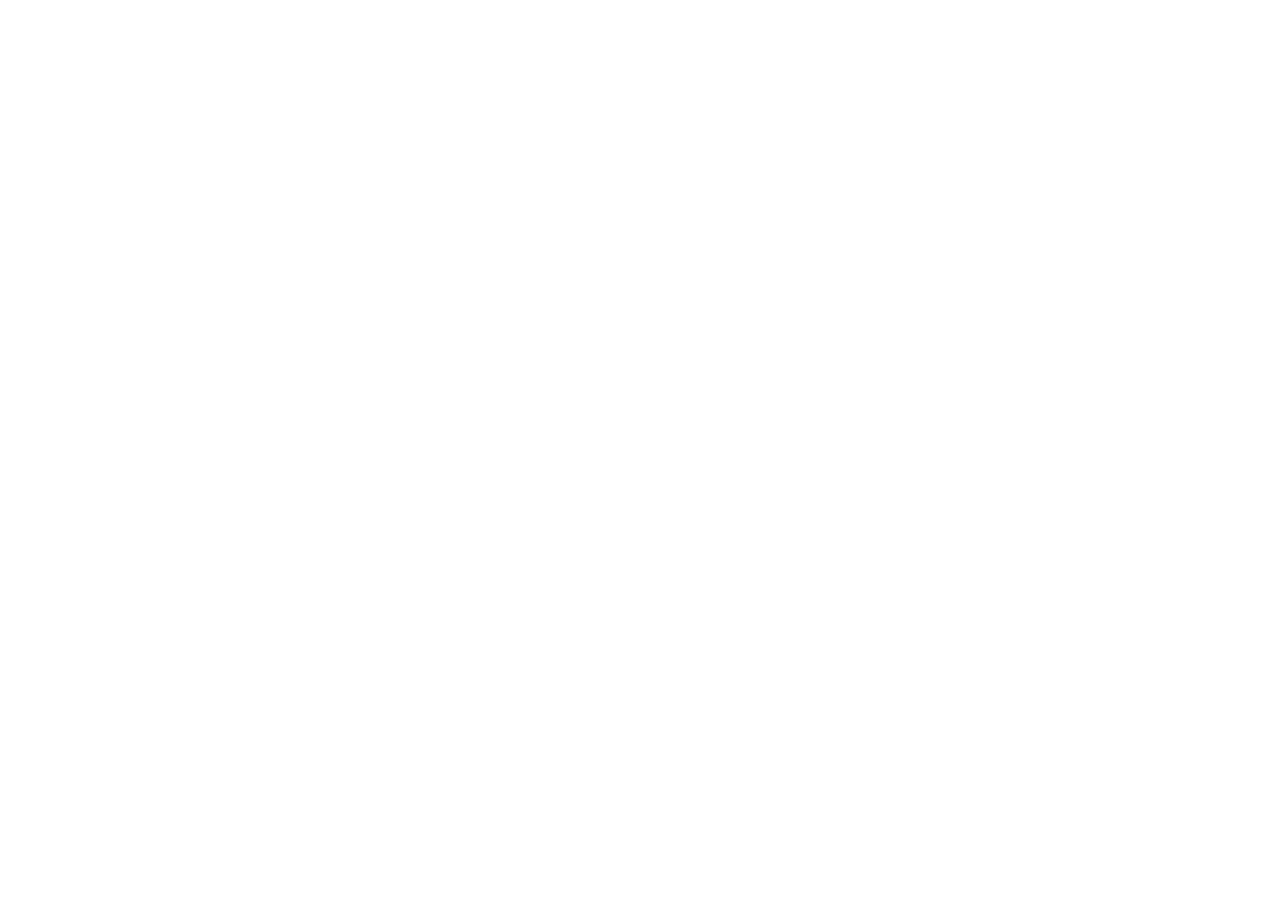
==== index.html @ c5a7dcee "media components." ====
<!DOCTYPE html>
<html lang="en">
  <head>
    <meta charset="UTF-8" />
    <meta http-equiv="X-UA-Compatible" content="IE=edge" />
    <meta name="viewport" content="width=device-width, initial-scale=1.0" />
    <title>Document</title>
    <link rel="preconnect" href="https://fonts.googleapis.com" />
    <link rel="preconnect" href="https://fonts.gstatic.com" crossorigin />
    <link
      href="https://fonts.googleapis.com/css2?family=Inter:wght@400;600;700&display=swap"
      rel="stylesheet"
    />
    <link rel="stylesheet" href="css/normalize.css" />
    <link rel="stylesheet" href="css/style.css" />
  </head>
  <body></body>
</html>
---- css/style.css ----
:root{
    --color-primary:#2584ff;
    --color-secondary:#00d9ff;
    --color-accent:#ff3400;
    --color-headings:#1b0760;
    --color-body:#918ca4;
    --color-border:#ccc;
    --border-radius:30px;
}
*, 
*::after,
*::before{
    box-sizing: border-box;
}
/* Typography */
html{
    font-size: 62.5%;
}
body{
    font-family: 'Inter',Arial, Helvetica, sans-serif ;
    color: var(--color-body);
    font-size: 2.4rem;
    line-height: 1.5;
}
h1, h2, h3{
    color: var(--color-headings);
    margin-bottom: 1rem;
}
h1{
    font-size: 7rem;
}
h2{
    font-size: 4rem;
}
h3{
    font-size: 3rem;
}
p{
    margin-top: 0;
}
@media screen and (min-width:1024px) {
    body{
        font-size: 1.8rem;
    }
    h1{
        font-size: 8rem;
    }
h2{
    font-size: 4rem;
}    
h3{
    font-size: 2.4rem;
}
}
/* Links */
a{
    text-decoration: none;
}
.link-arrow{
    color: var(--color-accent);
    text-transform: uppercase;
    font-size: 2rem;
    font-weight: bold;
}
.link-arrow::after {
    content: "-->";
    margin-left: 5px;
    transition: margin 0.19s;
}
.link-arrow:hover:after{
    margin-left: 10px;
}
@media screen and (min-width:1024px) {
    .link-arrow{
        font-size: 1.5rem;
    }
    
}
/* Badges */
.badge{
    border-radius: 20px;
    padding: 0.5rem 2rem;
    font-weight: 600;
    white-space: nowrap;
    font-size: 2rem;
}
.badge--primary{
    background: var(--color-primary);
    color: #fff;
}
.badge--secondary{
    background: var(--color-secondary);
    color: #fff;
}
.badge--small{
    font-size: 1.6rem;
    background-color: var(--color-secondary);
    color: #fff;
    padding: 0.5rem 1.5rem;
}
@media screen and (min-width:1024px) {
    .badge{
        font-size: 1.5rem;
    }
    .badge--small{
        font-size: 1.2rem;
    }
    
}

/* grids
.grid{
    display: grid;

}
@media screen and (min-width:768px) {
    .grid--1x2{
        grid-template-columns: repeat(2,1fr);
    }
} */
/* Lists */
.list{
 
    list-style-type: none;
    padding-left: 0;
    color: var(--color-headings);
}

.list--inline .list__item{
    display: inline-block;
    margin-right: 2rem;
}
.list--tick{
    list-style-image: url('../images/tick.svg');
    padding-left: 3rem;
}
.list--tick .list__item{
    padding-left: 0.5rem;
    margin-bottom: 1rem;
}
@media screen and (min-width:1024px) {
    .list--tick .list__item{
        padding-left: 0;
    }
    
}
/* Icons */
.icon{
    width: 40px;
    height: 40px;
}
.icon--primary{
    fill: var(--color-primary);
}
.icon-container{
    width: 64px;
    height: 64px;
    background: gold;
    display: inline-flex;
    justify-content: center;
    align-items: center;
}
/* Buttons */

.btn {
    border-radius: 40px;
    border: 0;
    cursor: pointer;
    font-size: 1.8rem;
    font-weight: 600;
    margin: 1rem 0;
    outline: 0;
    padding: 2rem 4vw;
    text-align: center;
    text-transform: uppercase;
    white-space: nowrap;
  }
  
  .btn .icon {
    width: 2rem;
    height: 2rem;
    margin-right: 1rem;
    vertical-align: middle;
  }
  
  .btn--primary {
    background: var(--color-primary);
    color: #fff;
  }
  
  .btn--primary:hover {
    background: #3a8ffd;
  }
  
  .btn--secondary {
    background: var(--color-secondary);
    color: #fff;
  }
  
  .btn--secondary:hover {
    background: #05cdf0;
  }
  
  .btn--accent {
    background: var(--color-accent);
    color: #fff;
  }
  
  .btn--accent:hover {
    background: #ec3000;
  }
  
  .btn--outline {
    background: #fff;
    color: var(--color-headings);
    border: 2px solid var(--color-headings);
  }
  
  .btn--outline:hover {
    background: var(--color-headings);
    color: #fff;
  }
  
  .btn--stretched {
    padding-left: 6rem;
    padding-right: 6rem;
  }
  
  .btn--block {
    width: 100%;
    display: inline-block;
  }
  
  @media screen and (min-width: 1024px) {
    .btn {
      font-size: 1.5rem;
    }
  }
/* Inputs */
.input{
    padding: 1.5rem 3.5rem;
    border: 1px solid var(--color-border);
    border-radius: var(--border-radius);
    outline: 0;
    color: var(--color-headings);
    font-size: 2rem;
}
::placeholder { 
    color:var(--color-border);
}
.input-group{
    border: 1px solid var(--color-border);
    border-radius: var(--border-radius);
    display: flex;

}
.input-group .input{
    border: 0;
    flex-grow: 1;
    padding: 1.5rem 2rem;
    width: 0

}
.input-group .btn{
    margin: 4px;
   ;
}
@media screen and (min-width:1024px) {
    .input{
        font-size: 1.5rem;
    }
    
}
/* Cards */
.card{
    border-radius: 7px;
    box-shadow: 0 0 20px 10px #f3f3f3;
    overflow: hidden;
     
}
.card__header, .card__body{
    padding: 2rem 7%;
}
.card--primary .card__header{
    background: var(--color-primary);
    color: #fff;
}
.card--secondary .card__header{
    background: var(--color-secondary);
    color: #fff;
}
.card--secondary .badge--secondary{
    background: #02cdf1;
}
/* Plans */
.plan__name{
    color: #fff;
    margin: 0;
    font-weight: 500;
    font-size: 2.4rem;
}
.plan__price{
    font-size: 6rem;

}
.plan__billing-cycle{
    font-size: 2.4rem;
    font-weight: 300;
    opacity: 0.8;
    margin-right:1rem ;
}
.plan__description{
    font-size: 2rem;
    font-weight: 300;
    letter-spacing: 1px;
    display: block;
}
.plan .list__item{
    margin-bottom: 2rem;
    
}
.plan--popular .card__header{
     position: relative;
}
.plan--popular .card__header::before{
    content: url(../images/popular.svg);
    width: 40px;
    display: inline-block;
    position: absolute;
    top: -6px;
    right: 5%;

}
@media screen and (min-width:1024px) {
    .plan__name{
        font-size: 1.4rem;
    }
    .plan__price{
        font-size: 5rem;
    }
    .plan__billing-cycle{
        font-size: 1.6rem;
    }
    .plan__description{
        font-size: 1.7rem;
    }
    
}
/* media */
.media{
    display: flex;
}
.media__title{
    margin-top: 0;

}
.media__body{
    margin:0 2rem;
}
.media__image{
    margin-top:1rem ;
}
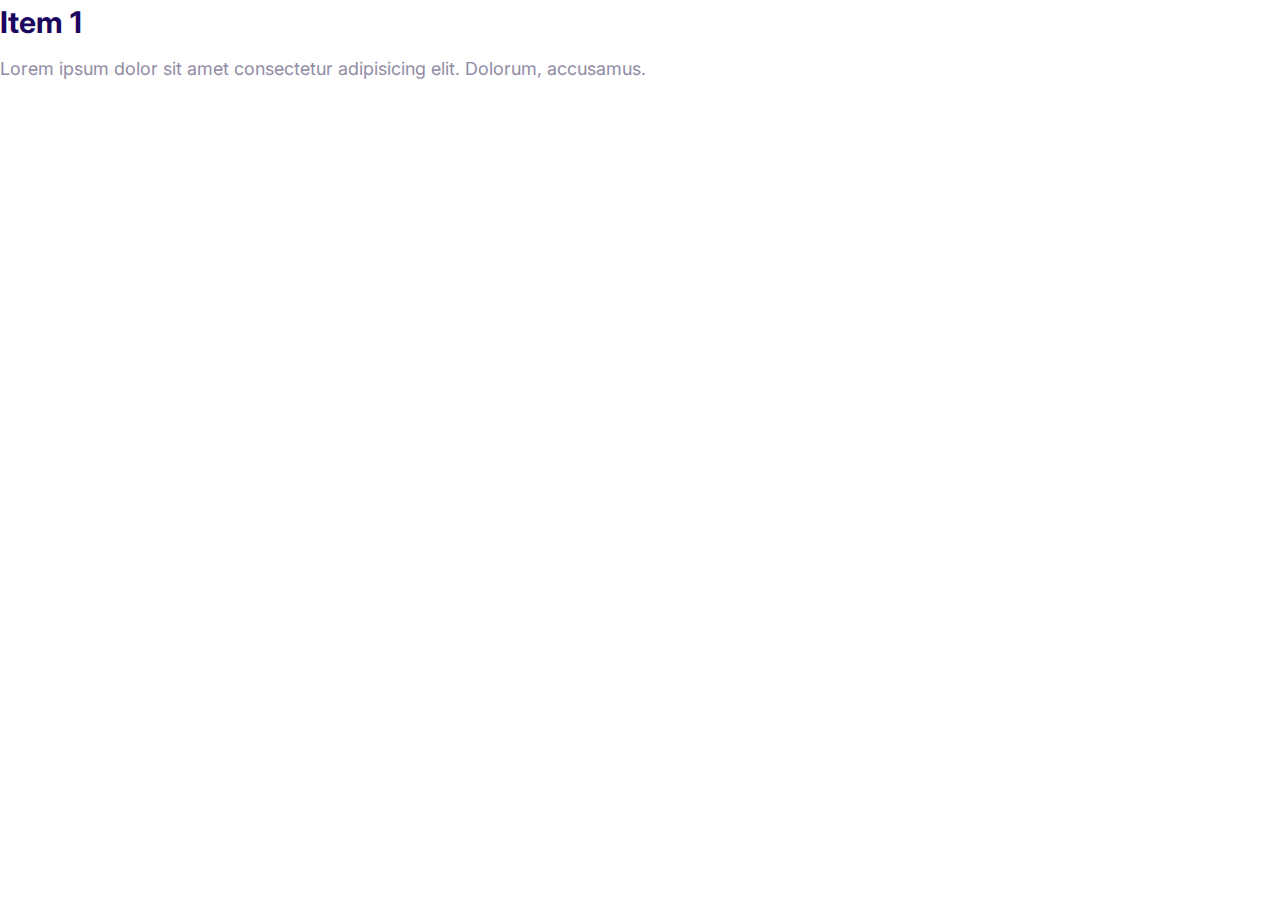
==== commit 5add5633: "collapsible." ====
--- a/index.html
+++ b/index.html
@@ -14,5 +14,19 @@
     <link rel="stylesheet" href="css/normalize.css" />
     <link rel="stylesheet" href="css/style.css" />
   </head>
-  <body></body>
+  <body>
+    <div class="collapsible collapsible--expanded">
+      <header class="collapsible__header">
+        <h2 class="collapsible__heading">Item 1</h2>
+        <svg class="icon icon--white collapsible__chevron">
+          <use xlink:href="images/sprite.svg#chevron"></use>
+        </svg>
+      </header>
+      <div class="collapsible__content">
+        Lorem ipsum dolor sit amet consectetur adipisicing elit. Dolorum,
+        accusamus.
+      </div>
+    </div>
+    <script src="js/main.js"></script>
+  </body>
 </html>
--- a/css/style.css
+++ b/css/style.css
@@ -4,6 +4,7 @@
     --color-accent:#ff3400;
     --color-headings:#1b0760;
     --color-body:#918ca4;
+    --color-body-darker:#5c5577;
     --color-border:#ccc;
     --border-radius:30px;
 }
@@ -108,7 +109,7 @@
     
 }
 
-/* grids
+/* grids */
 .grid{
     display: grid;
 
@@ -117,7 +118,7 @@
     .grid--1x2{
         grid-template-columns: repeat(2,1fr);
     }
-} */
+}
 /* Lists */
 .list{
  
@@ -145,21 +146,37 @@
     
 }
 /* Icons */
-.icon{
+.icon {
     width: 40px;
     height: 40px;
-}
-.icon--primary{
+  }
+  
+  .icon--small {
+    width: 30px;
+    height: 30px;
+  }
+  
+  .icon--primary {
     fill: var(--color-primary);
-}
-.icon-container{
+  }
+  
+  .icon--white {
+    fill: #fff;
+  }
+  
+  .icon-container {
+    background: #f3f9fa;
     width: 64px;
     height: 64px;
-    background: gold;
+    border-radius: 100%;
     display: inline-flex;
     justify-content: center;
     align-items: center;
-}
+  }
+  
+  .icon-container--accent {
+    background: var(--color-accent);
+  }
 /* Buttons */
 
 .btn {
@@ -226,6 +243,7 @@
     padding-right: 6rem;
   }
   
+  
   .btn--block {
     width: 100%;
     display: inline-block;
@@ -359,4 +377,133 @@
 }
 .media__image{
     margin-top:1rem ;
-}+}
+/* Qoutes */
+.quote{
+    font-size: 3rem;
+    font-style: italic;
+    color: var(--color-body-darker);
+    line-height:1.3 ;
+}
+.quote__text::before{
+    content: open-quote;
+}
+.quote__text::after{
+    content: close-quote;
+}
+.quote__author{
+    font-size: 3rem;
+    font-weight: 500;
+    font-style: normal;
+    margin-bottom: 0;
+}
+.quote__organization{
+    color: var(--color-headings);
+    opacity: 0.4;
+    font-size: 2rem;
+    font-style: normal;
+}
+.quote__line{
+    position: relative;
+    bottom: 10px;
+}
+@media screen and (min-width:1024px) {
+    .quote {
+        font-size: 2rem;
+      }
+      .quote__author {
+        font-size: 2.4rem;
+      }
+      .quote__organization {
+        font-size: 1.6rem;
+      }
+}
+.testimonial{
+    padding: 2rem;
+}
+.testimonial__image{
+    position: relative;
+}
+.testimonial__image > img{
+       width: 100%;
+}
+.testimonial__image > .icon-container{
+    position: absolute;
+    top: 3rem;
+    right: -32px;
+}
+@media screen and (min-width:768px) {
+    .testimonial__image {
+        margin: 0;
+      }
+      .testimonial .quote {
+        margin: 5rem 0 0 6rem;
+        font-size: 120%;
+        line-height: 1.5;
+      }
+}
+/* Callouts */
+.callout{
+    padding: 4rem;
+    border-radius: 5px;
+}
+.callout--primary{
+    background: var(--color-primary);
+    color: #fff;
+}
+.callout__heading{
+    margin: o;
+    font-size: 3rem;
+    color: #fff;
+}
+.callout .btn{
+justify-self: center;
+align-self: center;
+}
+.callout__content{
+    text-align: center;
+}
+@media screen and (min-width:768px) {
+    .callout.grid--1x2{
+        grid-template-columns: 1fr auto;
+    }
+    .callout__content{
+        text-align: left;
+    }
+    .callout .btn{
+        justify-self: start;
+        margin: 0 2rem;
+    }
+    
+}
+/* collapsible */
+.collapsible__header {
+    display: flex;
+    justify-content: space-between;
+  }
+  
+  .collapsible__heading {
+    margin-top: 0;
+    font-size: 3rem;
+  }
+  
+  .collapsible__chevron {
+    transform: rotate(-90deg);
+    transition: transform 0.3s;
+  }
+  
+  .collapsible__content {
+    max-height: 0;
+    overflow: hidden;
+    opacity: 0;
+    transition: all 0.3s;
+  }
+  
+  .collapsible--expanded .collapsible__chevron {
+    transform: rotate(0);
+  }
+  
+  .collapsible--expanded .collapsible__content {
+    max-height: 100%;
+    opacity: 1;
+  }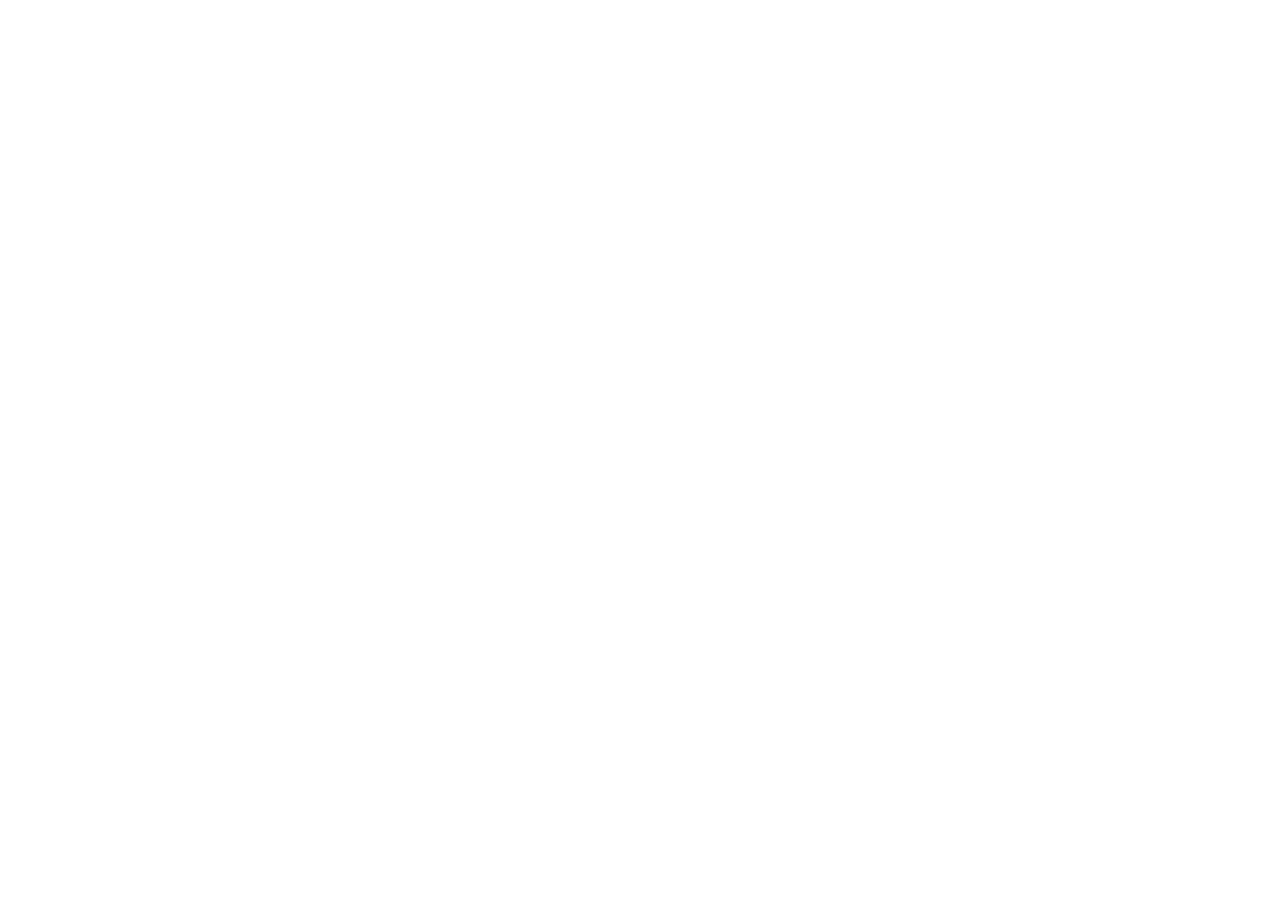
==== commit 5c3986bd: "block." ====
--- a/index.html
+++ b/index.html
@@ -15,18 +15,6 @@
     <link rel="stylesheet" href="css/style.css" />
   </head>
   <body>
-    <div class="collapsible collapsible--expanded">
-      <header class="collapsible__header">
-        <h2 class="collapsible__heading">Item 1</h2>
-        <svg class="icon icon--white collapsible__chevron">
-          <use xlink:href="images/sprite.svg#chevron"></use>
-        </svg>
-      </header>
-      <div class="collapsible__content">
-        Lorem ipsum dolor sit amet consectetur adipisicing elit. Dolorum,
-        accusamus.
-      </div>
-    </div>
     <script src="js/main.js"></script>
   </body>
 </html>
--- a/css/style.css
+++ b/css/style.css
@@ -506,4 +506,36 @@
   .collapsible--expanded .collapsible__content {
     max-height: 100%;
     opacity: 1;
-  }+  }
+    /* block */
+    .block{
+        --padding-vertical:6rem;
+        padding: var(--padding-vertical) 2rem;
+        
+    }
+    .block__header{
+        text-align: center;
+    }
+    .block__heading{
+        margin-top: 0;
+    }
+    .block--dark{
+        background: #000;
+        color:#7b858b;
+    }
+    .block--dark .block__heading{
+        color: #fff;
+    } 
+    .block--skewed-right{
+        padding-bottom: cal(var(--padding-vertical) +4rem);
+        clip-path: polygon(0% 0%,100% 0%,100% 100%, 0% 80%);
+
+    }
+    .block--skewed-left{
+        padding-bottom: cal(var(--padding-vertical) +4rem);
+        clip-path: polygon(0% 0%,100% 0%,100% 80%, 0% 100%);
+    }
+    .container {
+        max-width: 1140px;
+        margin: 0 auto;
+      }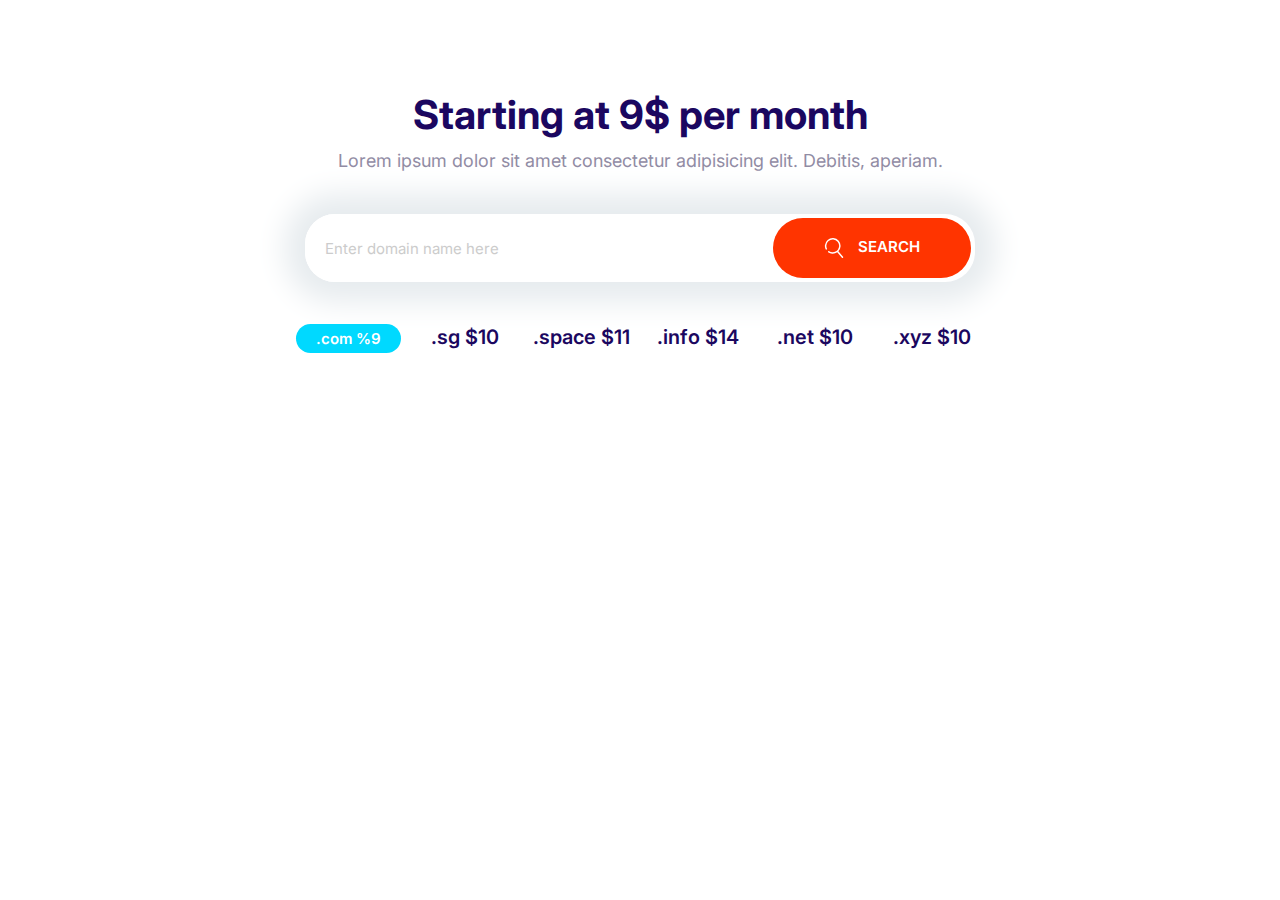
==== commit 8d9e08ac: "block domain." ====
--- a/index.html
+++ b/index.html
@@ -1,20 +1,45 @@
 <!DOCTYPE html>
 <html lang="en">
-  <head>
+
+<head>
     <meta charset="UTF-8" />
     <meta http-equiv="X-UA-Compatible" content="IE=edge" />
     <meta name="viewport" content="width=device-width, initial-scale=1.0" />
     <title>Document</title>
     <link rel="preconnect" href="https://fonts.googleapis.com" />
     <link rel="preconnect" href="https://fonts.gstatic.com" crossorigin />
-    <link
-      href="https://fonts.googleapis.com/css2?family=Inter:wght@400;600;700&display=swap"
-      rel="stylesheet"
-    />
+    <link href="https://fonts.googleapis.com/css2?family=Inter:wght@400;600;700&display=swap" rel="stylesheet" />
     <link rel="stylesheet" href="css/normalize.css" />
     <link rel="stylesheet" href="css/style.css" />
-  </head>
-  <body>
+</head>
+
+<body>
+    <section class="block container block-domain">
+        <header class="block__header">
+            <h2>Starting at 9$ per month</h2>
+            <p>
+                Lorem ipsum dolor sit amet consectetur adipisicing elit. Debitis, aperiam.
+            </p>
+        </header>
+        <div class="input-group">
+            <input type="text" class="input" placeholder="Enter domain name here" />
+            <button class="btn btn--accent">
+          <svg class="icon icon--white">
+            <use xlink:href="images/sprite.svg#search"></use>
+          </svg>
+          Search
+        </button>
+        </div>
+        <ul class="list block-domain__prices">
+            <li><span class="badge badge--secondary">.com %9</span></li>
+            <li>.sg $10</li>
+            <li>.space $11</li>
+            <li>.info $14</li>
+            <li>.net $10</li>
+            <li>.xyz $10</li>
+        </ul>
+    </section>
     <script src="js/main.js"></script>
-  </body>
-</html>
+</body>
+
+</html>--- a/css/style.css
+++ b/css/style.css
@@ -1,170 +1,205 @@
-:root{
-    --color-primary:#2584ff;
-    --color-secondary:#00d9ff;
-    --color-accent:#ff3400;
-    --color-headings:#1b0760;
-    --color-body:#918ca4;
-    --color-body-darker:#5c5577;
-    --color-border:#ccc;
-    --border-radius:30px;
-}
-*, 
+:root {
+    --color-primary: #2584ff;
+    --color-secondary: #00d9ff;
+    --color-accent: #ff3400;
+    --color-headings: #1b0760;
+    --color-body: #918ca4;
+    --color-body-darker: #5c5577;
+    --color-border: #ccc;
+    --border-radius: 30px;
+}
+
+*,
 *::after,
-*::before{
+*::before {
     box-sizing: border-box;
 }
+
+
 /* Typography */
-html{
+
+html {
     font-size: 62.5%;
 }
-body{
-    font-family: 'Inter',Arial, Helvetica, sans-serif ;
+
+body {
+    font-family: 'Inter', Arial, Helvetica, sans-serif;
     color: var(--color-body);
     font-size: 2.4rem;
     line-height: 1.5;
 }
-h1, h2, h3{
+
+h1,
+h2,
+h3 {
     color: var(--color-headings);
     margin-bottom: 1rem;
-}
-h1{
+    line-height: 1.1;
+}
+
+h1 {
     font-size: 7rem;
 }
-h2{
+
+h2 {
     font-size: 4rem;
 }
-h3{
+
+h3 {
     font-size: 3rem;
 }
-p{
+
+p {
     margin-top: 0;
 }
+
 @media screen and (min-width:1024px) {
-    body{
+    body {
         font-size: 1.8rem;
     }
-    h1{
+    h1 {
         font-size: 8rem;
     }
-h2{
-    font-size: 4rem;
-}    
-h3{
-    font-size: 2.4rem;
-}
-}
+    h2 {
+        font-size: 4rem;
+    }
+    h3 {
+        font-size: 2.4rem;
+    }
+}
+
+
 /* Links */
-a{
+
+a {
     text-decoration: none;
 }
-.link-arrow{
+
+.link-arrow {
     color: var(--color-accent);
     text-transform: uppercase;
     font-size: 2rem;
     font-weight: bold;
 }
+
 .link-arrow::after {
     content: "-->";
     margin-left: 5px;
     transition: margin 0.19s;
 }
-.link-arrow:hover:after{
+
+.link-arrow:hover:after {
     margin-left: 10px;
 }
+
 @media screen and (min-width:1024px) {
-    .link-arrow{
+    .link-arrow {
         font-size: 1.5rem;
     }
-    
-}
+}
+
+
 /* Badges */
-.badge{
+
+.badge {
     border-radius: 20px;
     padding: 0.5rem 2rem;
     font-weight: 600;
     white-space: nowrap;
     font-size: 2rem;
 }
-.badge--primary{
+
+.badge--primary {
     background: var(--color-primary);
     color: #fff;
 }
-.badge--secondary{
+
+.badge--secondary {
     background: var(--color-secondary);
     color: #fff;
 }
-.badge--small{
+
+.badge--small {
     font-size: 1.6rem;
     background-color: var(--color-secondary);
     color: #fff;
     padding: 0.5rem 1.5rem;
 }
+
 @media screen and (min-width:1024px) {
-    .badge{
+    .badge {
         font-size: 1.5rem;
     }
-    .badge--small{
+    .badge--small {
         font-size: 1.2rem;
     }
-    
-}
+}
+
 
 /* grids */
-.grid{
+
+.grid {
     display: grid;
-
-}
+}
+
 @media screen and (min-width:768px) {
-    .grid--1x2{
-        grid-template-columns: repeat(2,1fr);
-    }
-}
+    .grid--1x2 {
+        grid-template-columns: repeat(2, 1fr);
+    }
+}
+
+
 /* Lists */
-.list{
- 
+
+.list {
     list-style-type: none;
     padding-left: 0;
     color: var(--color-headings);
 }
 
-.list--inline .list__item{
+.list--inline .list__item {
     display: inline-block;
     margin-right: 2rem;
 }
-.list--tick{
+
+.list--tick {
     list-style-image: url('../images/tick.svg');
     padding-left: 3rem;
 }
-.list--tick .list__item{
+
+.list--tick .list__item {
     padding-left: 0.5rem;
     margin-bottom: 1rem;
 }
+
 @media screen and (min-width:1024px) {
-    .list--tick .list__item{
+    .list--tick .list__item {
         padding-left: 0;
     }
-    
-}
+}
+
+
 /* Icons */
+
 .icon {
     width: 40px;
     height: 40px;
-  }
-  
-  .icon--small {
+}
+
+.icon--small {
     width: 30px;
     height: 30px;
-  }
-  
-  .icon--primary {
+}
+
+.icon--primary {
     fill: var(--color-primary);
-  }
-  
-  .icon--white {
+}
+
+.icon--white {
     fill: #fff;
-  }
-  
-  .icon-container {
+}
+
+.icon-container {
     background: #f3f9fa;
     width: 64px;
     height: 64px;
@@ -172,11 +207,13 @@
     display: inline-flex;
     justify-content: center;
     align-items: center;
-  }
-  
-  .icon-container--accent {
+}
+
+.icon-container--accent {
     background: var(--color-accent);
-  }
+}
+
+
 /* Buttons */
 
 .btn {
@@ -191,71 +228,73 @@
     text-align: center;
     text-transform: uppercase;
     white-space: nowrap;
-  }
-  
-  .btn .icon {
+}
+
+.btn .icon {
     width: 2rem;
     height: 2rem;
     margin-right: 1rem;
     vertical-align: middle;
-  }
-  
-  .btn--primary {
+}
+
+.btn--primary {
     background: var(--color-primary);
     color: #fff;
-  }
-  
-  .btn--primary:hover {
+}
+
+.btn--primary:hover {
     background: #3a8ffd;
-  }
-  
-  .btn--secondary {
+}
+
+.btn--secondary {
     background: var(--color-secondary);
     color: #fff;
-  }
-  
-  .btn--secondary:hover {
+}
+
+.btn--secondary:hover {
     background: #05cdf0;
-  }
-  
-  .btn--accent {
+}
+
+.btn--accent {
     background: var(--color-accent);
     color: #fff;
-  }
-  
-  .btn--accent:hover {
+}
+
+.btn--accent:hover {
     background: #ec3000;
-  }
-  
-  .btn--outline {
+}
+
+.btn--outline {
     background: #fff;
     color: var(--color-headings);
     border: 2px solid var(--color-headings);
-  }
-  
-  .btn--outline:hover {
+}
+
+.btn--outline:hover {
     background: var(--color-headings);
     color: #fff;
-  }
-  
-  .btn--stretched {
+}
+
+.btn--stretched {
     padding-left: 6rem;
     padding-right: 6rem;
-  }
-  
-  
-  .btn--block {
+}
+
+.btn--block {
     width: 100%;
     display: inline-block;
-  }
-  
-  @media screen and (min-width: 1024px) {
+}
+
+@media screen and (min-width: 1024px) {
     .btn {
-      font-size: 1.5rem;
-    }
-  }
+        font-size: 1.5rem;
+    }
+}
+
+
 /* Inputs */
-.input{
+
+.input {
     padding: 1.5rem 3.5rem;
     border: 1px solid var(--color-border);
     border-radius: var(--border-radius);
@@ -263,279 +302,449 @@
     color: var(--color-headings);
     font-size: 2rem;
 }
-::placeholder { 
-    color:var(--color-border);
-}
-.input-group{
+
+::placeholder {
+    color: var(--color-border);
+}
+
+.input-group {
     border: 1px solid var(--color-border);
     border-radius: var(--border-radius);
     display: flex;
-
-}
-.input-group .input{
+}
+
+.input-group .input {
     border: 0;
     flex-grow: 1;
     padding: 1.5rem 2rem;
     width: 0
-
-}
-.input-group .btn{
+}
+
+.input-group .btn {
     margin: 4px;
-   ;
-}
+    ;
+}
+
 @media screen and (min-width:1024px) {
-    .input{
+    .input {
         font-size: 1.5rem;
     }
-    
-}
+}
+
+
 /* Cards */
-.card{
+
+.card {
     border-radius: 7px;
     box-shadow: 0 0 20px 10px #f3f3f3;
     overflow: hidden;
-     
-}
-.card__header, .card__body{
+}
+
+.card__header,
+.card__body {
     padding: 2rem 7%;
 }
-.card--primary .card__header{
+
+.card--primary .card__header {
     background: var(--color-primary);
     color: #fff;
 }
-.card--secondary .card__header{
+
+.card--secondary .card__header {
     background: var(--color-secondary);
     color: #fff;
 }
-.card--secondary .badge--secondary{
+
+.card--secondary .badge--secondary {
     background: #02cdf1;
 }
+
+
 /* Plans */
-.plan__name{
+
+.plan__name {
     color: #fff;
     margin: 0;
     font-weight: 500;
     font-size: 2.4rem;
 }
-.plan__price{
+
+.plan__price {
     font-size: 6rem;
-
-}
-.plan__billing-cycle{
+}
+
+.plan__billing-cycle {
     font-size: 2.4rem;
     font-weight: 300;
     opacity: 0.8;
-    margin-right:1rem ;
-}
-.plan__description{
+    margin-right: 1rem;
+}
+
+.plan__description {
     font-size: 2rem;
     font-weight: 300;
     letter-spacing: 1px;
     display: block;
 }
-.plan .list__item{
+
+.plan .list__item {
     margin-bottom: 2rem;
-    
-}
-.plan--popular .card__header{
-     position: relative;
-}
-.plan--popular .card__header::before{
+}
+
+.plan--popular .card__header {
+    position: relative;
+}
+
+.plan--popular .card__header::before {
     content: url(../images/popular.svg);
     width: 40px;
     display: inline-block;
     position: absolute;
     top: -6px;
     right: 5%;
-
-}
+}
+
 @media screen and (min-width:1024px) {
-    .plan__name{
+    .plan__name {
         font-size: 1.4rem;
     }
-    .plan__price{
+    .plan__price {
         font-size: 5rem;
     }
-    .plan__billing-cycle{
+    .plan__billing-cycle {
         font-size: 1.6rem;
     }
-    .plan__description{
+    .plan__description {
         font-size: 1.7rem;
     }
-    
-}
+}
+
+
 /* media */
-.media{
+
+.media {
     display: flex;
 }
-.media__title{
+
+.media__title {
     margin-top: 0;
-
-}
-.media__body{
-    margin:0 2rem;
-}
-.media__image{
-    margin-top:1rem ;
-}
+}
+
+.media__body {
+    margin: 0 2rem;
+}
+
+.media__image {
+    margin-top: 1rem;
+}
+
+
 /* Qoutes */
-.quote{
+
+.quote {
     font-size: 3rem;
     font-style: italic;
     color: var(--color-body-darker);
-    line-height:1.3 ;
-}
-.quote__text::before{
+    line-height: 1.3;
+}
+
+.quote__text::before {
     content: open-quote;
 }
-.quote__text::after{
+
+.quote__text::after {
     content: close-quote;
 }
-.quote__author{
+
+.quote__author {
     font-size: 3rem;
     font-weight: 500;
     font-style: normal;
     margin-bottom: 0;
 }
-.quote__organization{
+
+.quote__organization {
     color: var(--color-headings);
     opacity: 0.4;
     font-size: 2rem;
     font-style: normal;
 }
-.quote__line{
+
+.quote__line {
     position: relative;
     bottom: 10px;
 }
+
 @media screen and (min-width:1024px) {
     .quote {
         font-size: 2rem;
-      }
-      .quote__author {
+    }
+    .quote__author {
         font-size: 2.4rem;
-      }
-      .quote__organization {
+    }
+    .quote__organization {
         font-size: 1.6rem;
-      }
-}
-.testimonial{
+    }
+}
+
+.testimonial {
     padding: 2rem;
 }
-.testimonial__image{
+
+.testimonial__image {
     position: relative;
 }
-.testimonial__image > img{
-       width: 100%;
-}
-.testimonial__image > .icon-container{
+
+.testimonial__image>img {
+    width: 100%;
+}
+
+.testimonial__image>.icon-container {
     position: absolute;
     top: 3rem;
     right: -32px;
 }
+
 @media screen and (min-width:768px) {
     .testimonial__image {
         margin: 0;
-      }
-      .testimonial .quote {
+    }
+    .testimonial .quote {
         margin: 5rem 0 0 6rem;
         font-size: 120%;
         line-height: 1.5;
-      }
-}
+    }
+}
+
+
 /* Callouts */
-.callout{
+
+.callout {
     padding: 4rem;
     border-radius: 5px;
 }
-.callout--primary{
+
+.callout--primary {
     background: var(--color-primary);
     color: #fff;
 }
-.callout__heading{
+
+.callout__heading {
     margin: o;
     font-size: 3rem;
     color: #fff;
 }
-.callout .btn{
-justify-self: center;
-align-self: center;
-}
-.callout__content{
+
+.callout .btn {
+    justify-self: center;
+    align-self: center;
+}
+
+.callout__content {
     text-align: center;
 }
+
 @media screen and (min-width:768px) {
-    .callout.grid--1x2{
+    .callout.grid--1x2 {
         grid-template-columns: 1fr auto;
     }
-    .callout__content{
+    .callout__content {
         text-align: left;
     }
-    .callout .btn{
+    .callout .btn {
         justify-self: start;
         margin: 0 2rem;
     }
-    
-}
+}
+
+
 /* collapsible */
+
 .collapsible__header {
     display: flex;
     justify-content: space-between;
-  }
-  
-  .collapsible__heading {
+}
+
+.collapsible__heading {
     margin-top: 0;
     font-size: 3rem;
-  }
-  
-  .collapsible__chevron {
+}
+
+.collapsible__chevron {
     transform: rotate(-90deg);
     transition: transform 0.3s;
-  }
-  
-  .collapsible__content {
+}
+
+.collapsible__content {
     max-height: 0;
     overflow: hidden;
     opacity: 0;
     transition: all 0.3s;
-  }
-  
-  .collapsible--expanded .collapsible__chevron {
+}
+
+.collapsible--expanded .collapsible__chevron {
     transform: rotate(0);
-  }
-  
-  .collapsible--expanded .collapsible__content {
+}
+
+.collapsible--expanded .collapsible__content {
     max-height: 100%;
     opacity: 1;
-  }
-    /* block */
-    .block{
-        --padding-vertical:6rem;
-        padding: var(--padding-vertical) 2rem;
-        
-    }
-    .block__header{
-        text-align: center;
-    }
-    .block__heading{
-        margin-top: 0;
-    }
-    .block--dark{
-        background: #000;
-        color:#7b858b;
-    }
-    .block--dark .block__heading{
-        color: #fff;
-    } 
-    .block--skewed-right{
-        padding-bottom: cal(var(--padding-vertical) +4rem);
-        clip-path: polygon(0% 0%,100% 0%,100% 100%, 0% 80%);
-
-    }
-    .block--skewed-left{
-        padding-bottom: cal(var(--padding-vertical) +4rem);
-        clip-path: polygon(0% 0%,100% 0%,100% 80%, 0% 100%);
-    }
-    .container {
-        max-width: 1140px;
-        margin: 0 auto;
-      }+}
+
+
+/* block */
+
+.block {
+    --padding-vertical: 6rem;
+    padding: var(--padding-vertical) 2rem;
+}
+
+.block__header {
+    text-align: center;
+}
+
+.block__heading {
+    margin-top: 0;
+}
+
+.block--dark {
+    background: #000;
+    color: #7b858b;
+}
+
+.block--dark .block__heading {
+    color: #fff;
+}
+
+.block--skewed-right {
+    padding-bottom: cal(var(--padding-vertical) +4rem);
+    clip-path: polygon(0% 0%, 100% 0%, 100% 100%, 0% 80%);
+}
+
+.block--skewed-left {
+    padding-bottom: cal(var(--padding-vertical) +4rem);
+    clip-path: polygon(0% 0%, 100% 0%, 100% 80%, 0% 100%);
+}
+
+.container {
+    max-width: 1140px;
+    margin: 0 auto;
+}
+
+
+/* Navigation Bar */
+
+.nav {
+    background: #000;
+    display: flex;
+    justify-content: space-between;
+    flex-wrap: wrap;
+    padding: 0 1rem;
+    align-items: center;
+}
+
+.nav__list {
+    width: 100%;
+    margin: 0;
+}
+
+.nav__item {
+    padding: 0.5rem 2rem;
+    border-bottom: 1px solid #222;
+}
+
+.nav__item>a {
+    color: #d2d0db;
+    transition: color 0.3s;
+}
+
+.nav__item>a:hover {
+    color: #fff;
+}
+
+.nav__toggler {
+    opacity: 0.5;
+    transition: box-shadow 0.15s;
+    cursor: pointer;
+}
+
+.nav.collapsible--expanded .nav__toggler {
+    opacity: 1;
+    box-shadow: 0 0 0 3px #666;
+    border-radius: 5px;
+}
+
+.nav__brand {
+    transform: translateY(5px);
+}
+
+@media screen and (min-width:768px) {
+    .nav__toggler {
+        display: none;
+    }
+    .nav__list {
+        width: auto;
+        display: flex;
+        font-size: 1.6rem;
+        max-height: 100%;
+        opacity: 1;
+    }
+    .nav__item {
+        border: 0;
+    }
+}
+
+
+/* Hero */
+
+.hero {
+    clip-path: polygon(0% 0%, 100% 0%, 100% 90%, 0% 100%);
+}
+
+.hero__tagline {
+    font-size: 2rem;
+    color: #b9c3cf;
+    letter-spacing: 1px;
+    margin: 2rem 0 5rem;
+}
+
+.hero__image {
+    width: 100%;
+}
+
+@media screen and (min-width:768px) {
+    .hero {
+        padding-top: 0;
+    }
+    .hero__content {
+        text-align: left;
+        align-self: center;
+    }
+}
+
+
+/* Doamin Block */
+
+.block-domain .input-group {
+    box-shadow: 0 0 30px 20px #e6ebee;
+    border: 0;
+    margin: 4rem auto;
+    max-width: 670px;
+}
+
+.block-domain__prices {
+    display: grid;
+    grid-template-columns: repeat(3, 1fr);
+    grid-template-rows: repeat(2, 6rem);
+    font-size: 2rem;
+    font-weight: 600;
+    justify-items: center;
+    max-width: 700px;
+    margin: 0 auto;
+}
+
+@media screen and (min-width:768px) {
+    .block-domain__prices {
+        grid-template-columns: repeat(auto-fit, minmax(10rem, 1fr));
+    }
+}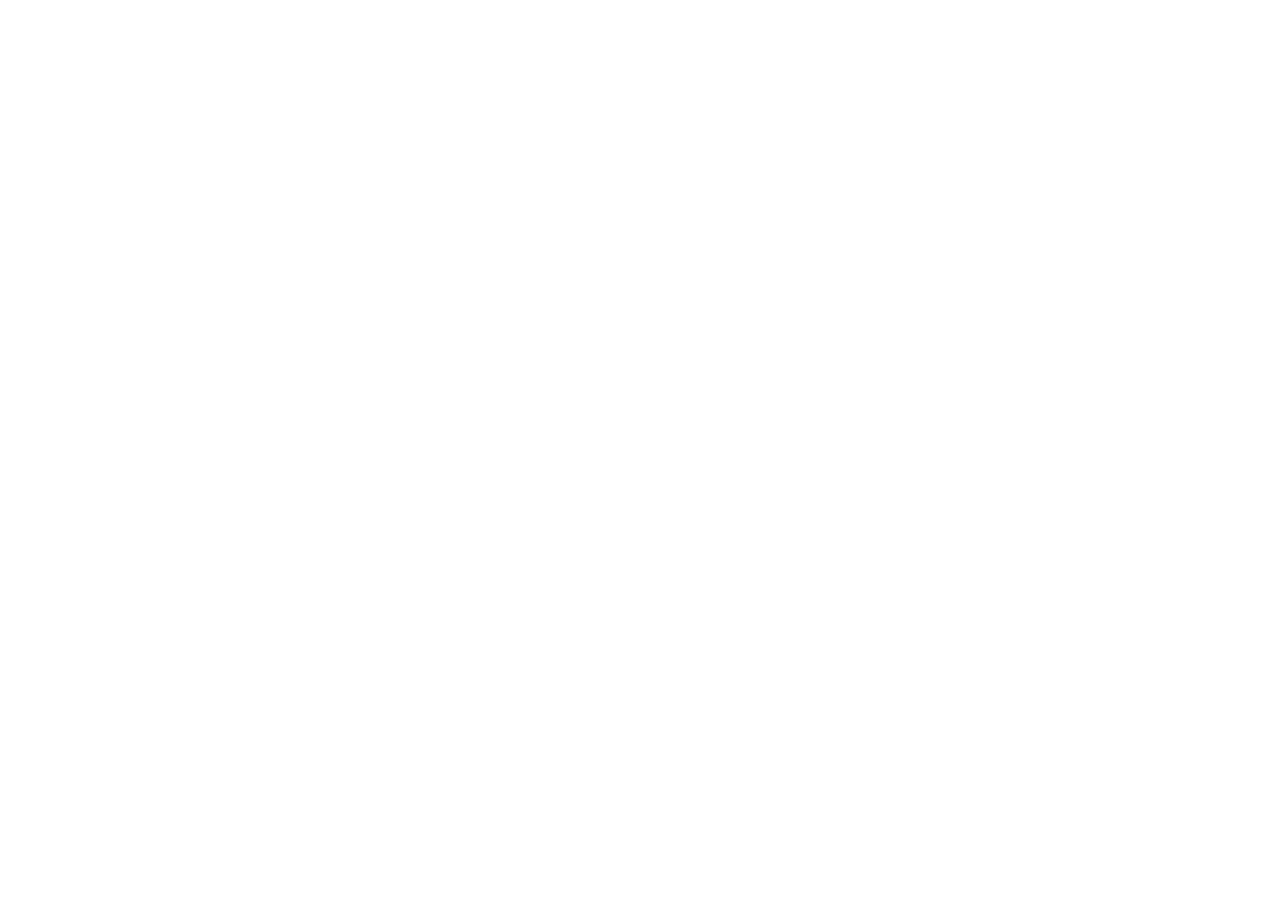
==== commit 49e5e3fb: "plan block." ====
--- a/index.html
+++ b/index.html
@@ -14,31 +14,6 @@
 </head>
 
 <body>
-    <section class="block container block-domain">
-        <header class="block__header">
-            <h2>Starting at 9$ per month</h2>
-            <p>
-                Lorem ipsum dolor sit amet consectetur adipisicing elit. Debitis, aperiam.
-            </p>
-        </header>
-        <div class="input-group">
-            <input type="text" class="input" placeholder="Enter domain name here" />
-            <button class="btn btn--accent">
-          <svg class="icon icon--white">
-            <use xlink:href="images/sprite.svg#search"></use>
-          </svg>
-          Search
-        </button>
-        </div>
-        <ul class="list block-domain__prices">
-            <li><span class="badge badge--secondary">.com %9</span></li>
-            <li>.sg $10</li>
-            <li>.space $11</li>
-            <li>.info $14</li>
-            <li>.net $10</li>
-            <li>.xyz $10</li>
-        </ul>
-    </section>
     <script src="js/main.js"></script>
 </body>
 
--- a/css/style.css
+++ b/css/style.css
@@ -145,6 +145,12 @@
 @media screen and (min-width:768px) {
     .grid--1x2 {
         grid-template-columns: repeat(2, 1fr);
+    }
+}
+
+@media screen and (min-width: 1024px) {
+    .grid--1x3 {
+        grid-template-columns: repeat(3, 1fr);
     }
 }
 
@@ -355,12 +361,20 @@
     color: #fff;
 }
 
+.callout--primary .badge--primary {
+    background: #126de4;
+}
+
 .card--secondary .badge--secondary {
     background: #02cdf1;
 }
 
 
 /* Plans */
+
+.plan {
+    transition: transform 0.2s ease-out;
+}
 
 .plan__name {
     color: #fff;
@@ -389,6 +403,10 @@
 
 .plan .list__item {
     margin-bottom: 2rem;
+}
+
+.plan--popular {
+    transform: scale(1.1);
 }
 
 .plan--popular .card__header {
@@ -402,6 +420,14 @@
     position: absolute;
     top: -6px;
     right: 5%;
+}
+
+.plan:hover {
+    transform: scale(1.05);
+}
+
+.plan--popular:hover {
+    transform: scale(1.15);
 }
 
 @media screen and (min-width:1024px) {
@@ -747,4 +773,16 @@
     .block-domain__prices {
         grid-template-columns: repeat(auto-fit, minmax(10rem, 1fr));
     }
+}
+
+
+/* Plans Block */
+
+.block-plans .grid {
+    gap: 8rem 4rem;
+}
+
+.block-plans .card {
+    max-width: 500px;
+    margin: 0 auto;
 }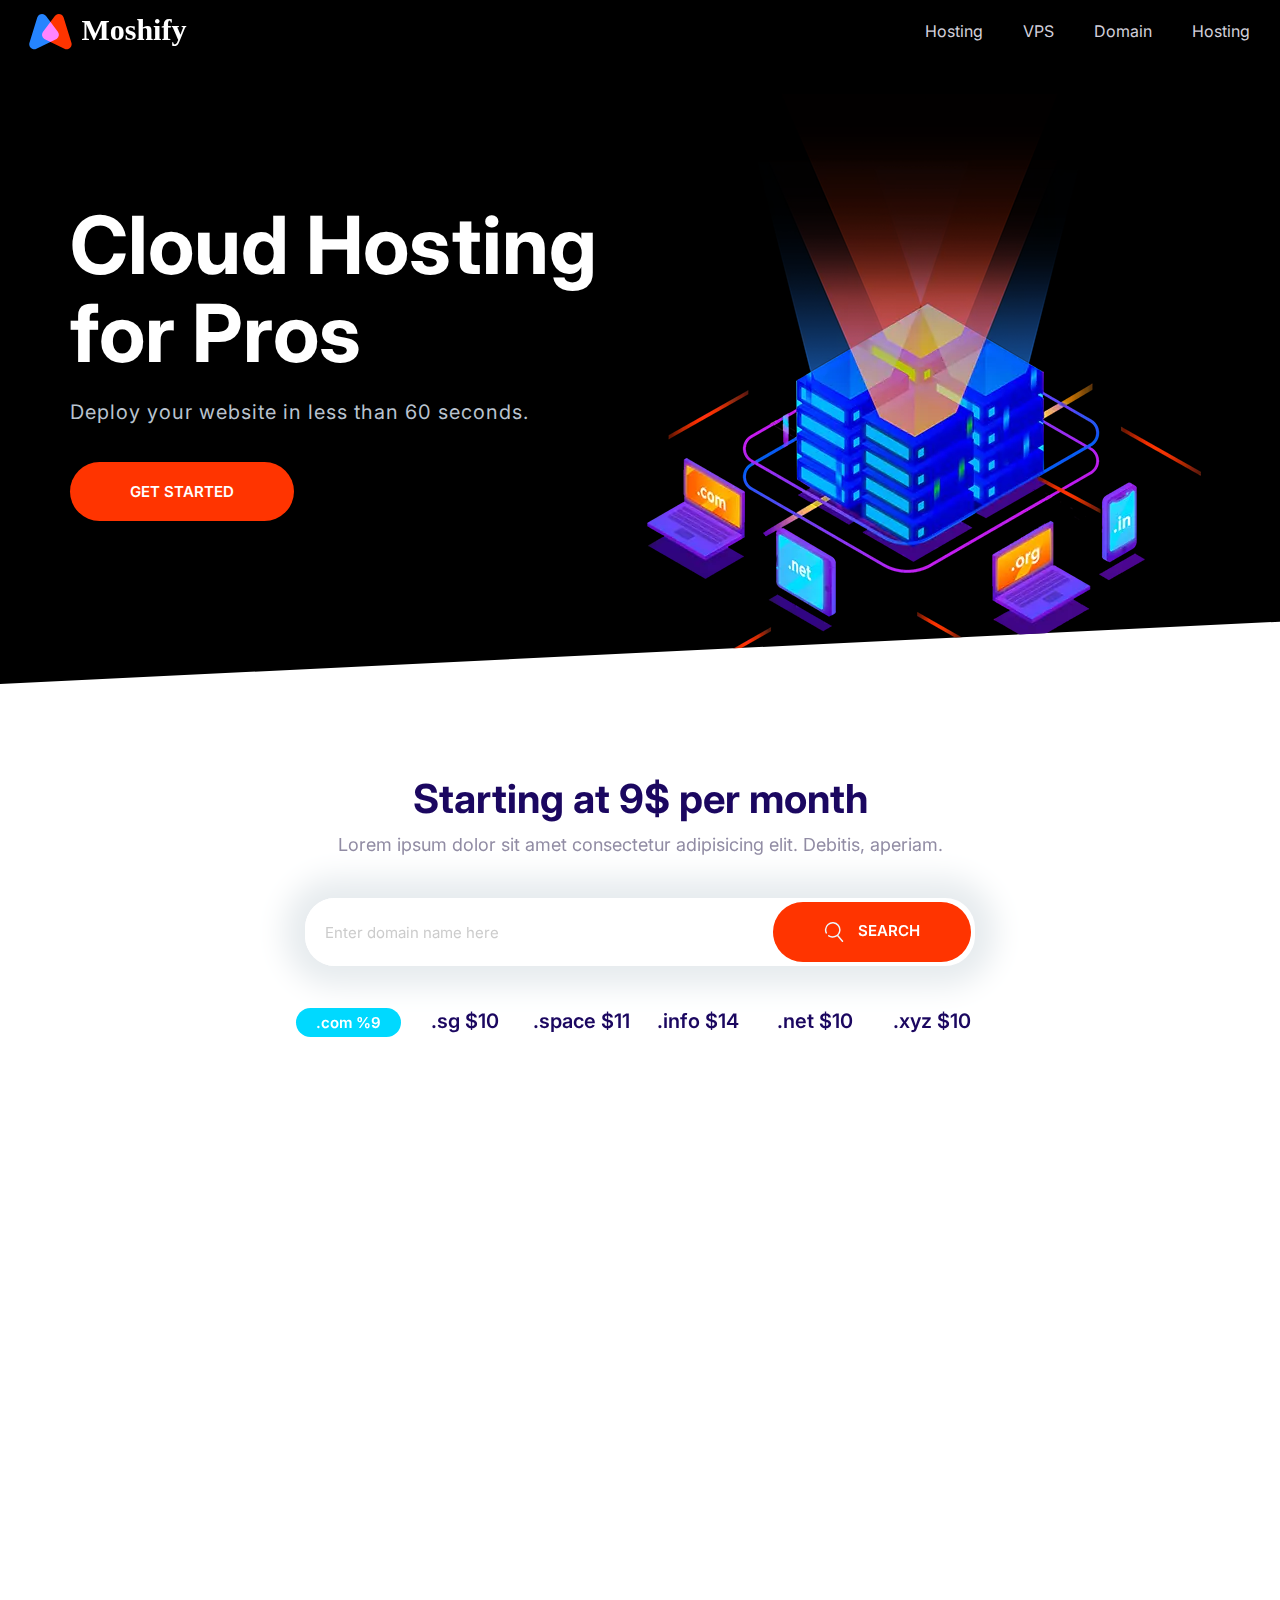
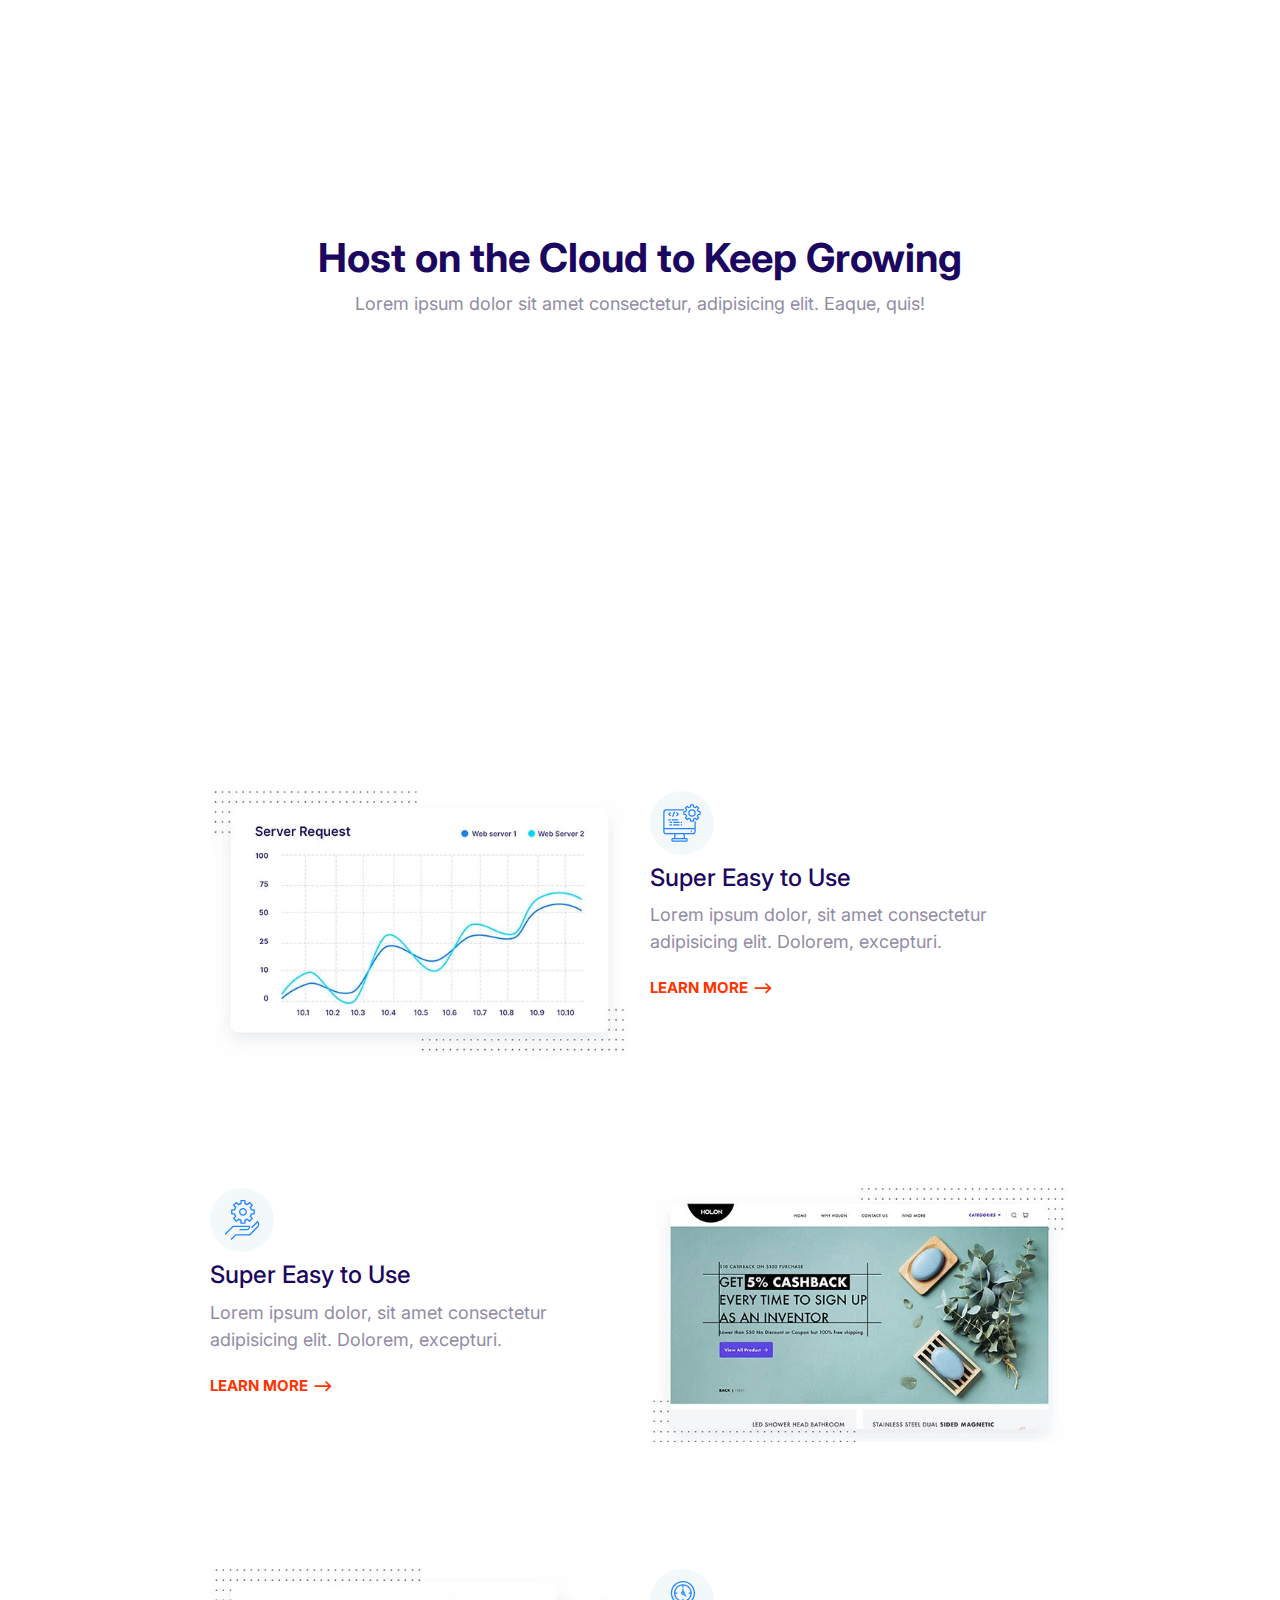
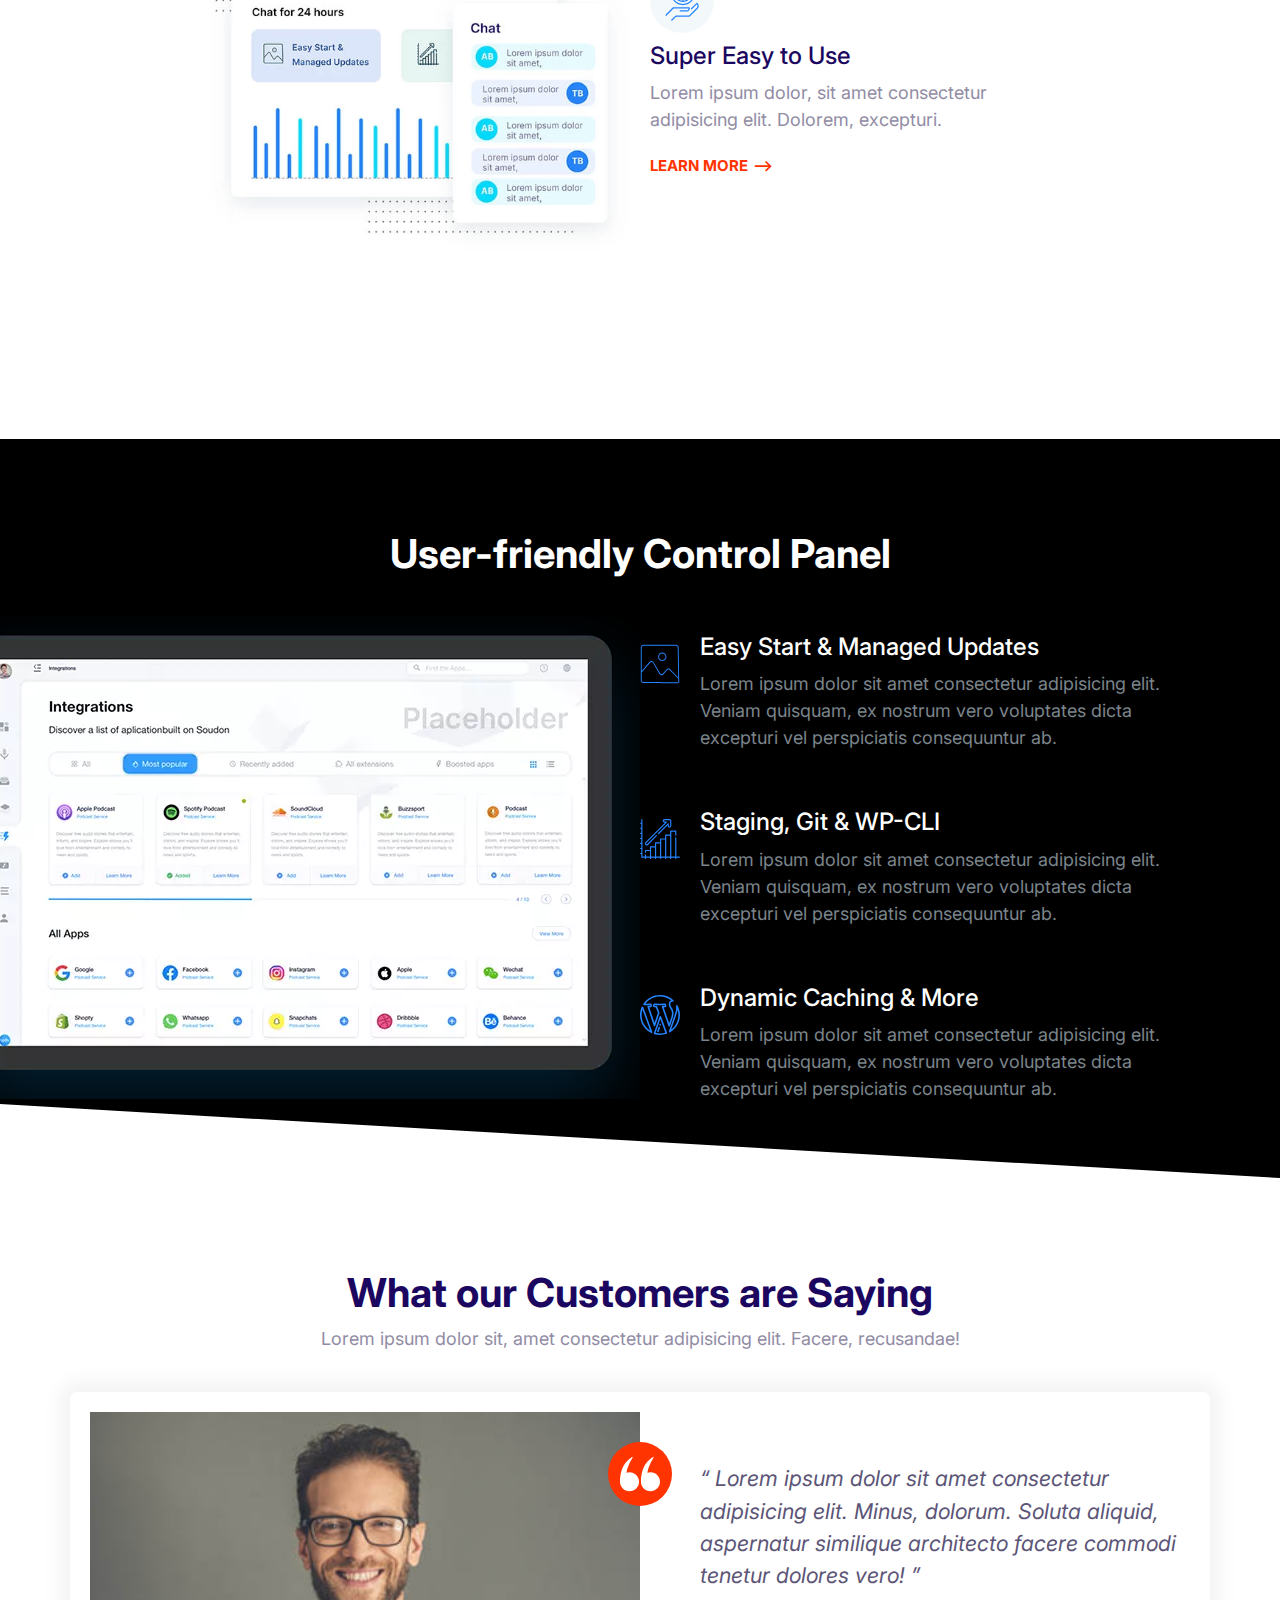
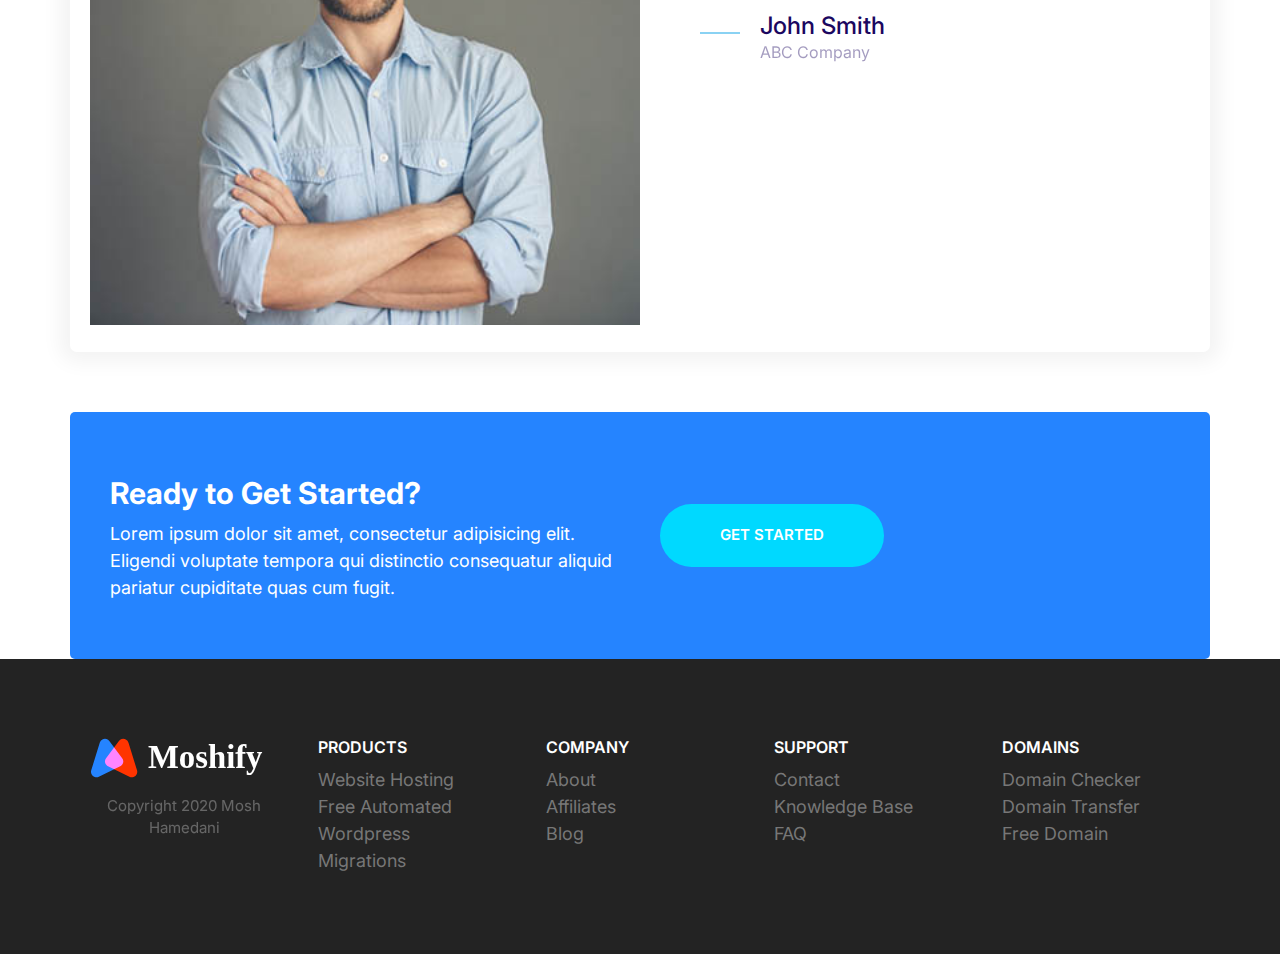
==== commit 8ab6b0bf: "Connecting all blocks and animation." ====
--- a/index.html
+++ b/index.html
@@ -1,20 +1,453 @@
 <!DOCTYPE html>
 <html lang="en">
-
-<head>
+  <head>
     <meta charset="UTF-8" />
     <meta http-equiv="X-UA-Compatible" content="IE=edge" />
     <meta name="viewport" content="width=device-width, initial-scale=1.0" />
     <title>Document</title>
     <link rel="preconnect" href="https://fonts.googleapis.com" />
     <link rel="preconnect" href="https://fonts.gstatic.com" crossorigin />
-    <link href="https://fonts.googleapis.com/css2?family=Inter:wght@400;600;700&display=swap" rel="stylesheet" />
+    <link
+      href="https://fonts.googleapis.com/css2?family=Inter:wght@400;600;700&display=swap"
+      rel="stylesheet"
+    />
     <link rel="stylesheet" href="css/normalize.css" />
     <link rel="stylesheet" href="css/style.css" />
-</head>
+    <link rel="stylesheet" href="https://unpkg.com/aos@next/dist/aos.css" />
 
-<body>
+  </head>
+  <body>
+    <header>
+      <nav class="nav collapsible">
+        <a class="nav__brand" href="/"><img src="images/logo.svg" alt="" /></a>
+        <svg class="icon icon--white nav__toggler">
+          <use xlink:href="images/sprite.svg#menu"></use>
+        </svg>
+        <ul class="list nav__list collapsible__content">
+          <li class="nav__item"><a href="#">Hosting</a></li>
+          <li class="nav__item"><a href="#">VPS</a></li>
+          <li class="nav__item"><a href="#">Domain</a></li>
+          <li class="nav__item"><a href="#">Hosting</a></li>
+        </ul>
+      </nav>
+    </header>
+    <section class="block block--dark block--skewed-left hero">
+      <div class="container grid grid--1x2">
+        <header class="block__header hero__content">
+          <h1 data-aos="zoom-in-up" class="block__heading">Cloud Hosting for Pros</h1>
+          <p class="hero__tagline">
+            Deploy your website in less than 60 seconds.
+          </p>
+          <a href="" class="btn btn--accent btn--stretched">Get Started</a>
+        </header>
+        <picture data-aos="zoom-in">
+          <source
+            type="image/webp"
+            srcset="images/banner.webp 1x, images/banner@2x.webp 2x" />
+          <source
+            type="image/png"
+            srcset="images/banner.png 1x, images/banner@2x.png 2x" />
+          <img class="hero__image" src="images/banner.png" alt=""
+        /></picture>
+      </div>
+    </section>
+    <section data-aos="zoom-in-up" class="block container block-domain">
+      <header class="block__header">
+        <h2>Starting at 9$ per month</h2>
+        <p>
+          Lorem ipsum dolor sit amet consectetur adipisicing elit. Debitis,
+          aperiam.
+        </p>
+      </header>
+      <div class="input-group">
+        <input type="text" class="input" placeholder="Enter domain name here" />
+        <button class="btn btn--accent">
+          <svg class="icon icon--white">
+            <use xlink:href="images/sprite.svg#search"></use>
+          </svg>
+          Search
+        </button>
+      </div>
+      <ul class="list block-domain__prices">
+        <li><span class="badge badge--secondary">.com %9</span></li>
+        <li>.sg $10</li>
+        <li>.space $11</li>
+        <li>.info $14</li>
+        <li>.net $10</li>
+        <li>.xyz $10</li>
+      </ul>
+    </section>
+    <section data-aos="fade-up" class="block container block-plans">
+      <div class="grid grid--1x3">
+        <div class="plan">
+          <div class="card card--secondary">
+            <header class="card__header">
+              <h3 class="plan__name">Entry</h3>
+              <span class="plan__price">$14</span>
+              <span class="plan__billing-cycle">/month</span>
+              <span class="badge badge--secondary badge--small">10% OFF</span>
+              <span class="plan__description">East start on the cloud</span>
+            </header>
+            <div class="card__body">
+              <ul class="list list--tick">
+                <li class="list__item">Unlimited Websites</li>
+                <li class="list__item">Unlimited Bandwidth</li>
+                <li class="list__item">100 GB SSD Storage</li>
+              </ul>
+              <button class="btn btn--outline btn--block">Buy Now</button>
+            </div>
+          </div>
+        </div>
+        <div class="plan plan--popular">
+          <div class="card card--primary">
+            <header class="card__header">
+              <h3 class="plan__name">Entry</h3>
+              <span class="plan__price">$14</span>
+              <span class="plan__billing-cycle">/month</span>
+              <span class="badge badge--primary badge--small">10% OFF</span>
+              <span class="plan__description">East start on the cloud</span>
+            </header>
+            <div class="card__body">
+              <ul class="list list--tick">
+                <li class="list__item">Unlimited Websites</li>
+                <li class="list__item">Unlimited Bandwidth</li>
+                <li class="list__item">100 GB SSD Storage</li>
+              </ul>
+              <button class="btn btn--outline btn--block">Buy Now</button>
+            </div>
+          </div>
+        </div>
+        <div class="plan">
+          <div class="card card--secondary">
+            <header class="card__header">
+              <h3 class="plan__name">Entry</h3>
+              <span class="plan__price">$14</span>
+              <span class="plan__billing-cycle">/month</span>
+              <span class="badge badge--secondary badge--small">10% OFF</span>
+              <span class="plan__description">East start on the cloud</span>
+            </header>
+            <div class="card__body">
+              <ul class="list list--tick">
+                <li class="list__item">Unlimited Websites</li>
+                <li class="list__item">Unlimited Bandwidth</li>
+                <li class="list__item">100 GB SSD Storage</li>
+              </ul>
+              <button class="btn btn--outline btn--block">Buy Now</button>
+            </div>
+          </div>
+        </div>
+      </div>
+    </section>
+    <section class="block container">
+      <header class="block__header">
+        <h2>Host on the Cloud to Keep Growing</h2>
+        <p>
+          Lorem ipsum dolor sit amet consectetur, adipisicing elit. Eaque, quis!
+        </p>
+      </header>
+      <article class="grid grid--1x2 feature">
+        <div class="feature__content" data-aos="fade-right">
+          <span class="icon-container">
+            <svg class="icon icon--primary">
+              <use xlink:href="images/sprite.svg#easy"></use>
+            </svg>
+          </span>
+          <h3 class="feature__heading">Super Easy to Use</h3>
+          <p>
+            Lorem ipsum dolor, sit amet consectetur adipisicing elit. Dolorem,
+            excepturi.
+          </p>
+          <a href="#" class="link-arrow">Learn More</a>
+        </div>
+        <picture data-aos="zoom-in-left">
+          <source
+            type="image/webp"
+            srcset="images/easy.webp 1x, images/easy@2x.webp 2x" />
+          <source
+            type="image/jpg"
+            srcset="images/easy.jpg 1x, images/easy@2x.jpg 2x" />
+          <img class="feature__image" src="images/easy@2x.jpg" alt=""
+        /></picture>
+      </article>
+      <article class="grid grid--1x2 feature">
+        <div class="feature__content">
+          <span class="icon-container">
+            <svg class="icon icon--primary">
+              <use xlink:href="images/sprite.svg#computer"></use>
+            </svg>
+          </span>
+          <h3 class="feature__heading">Super Easy to Use</h3>
+          <p>
+            Lorem ipsum dolor, sit amet consectetur adipisicing elit. Dolorem,
+            excepturi.
+          </p>
+          <a href="#" class="link-arrow">Learn More</a>
+        </div>
+        <picture>
+          <source
+            type="image/webp"
+            srcset="images/fast.webp 1x, images/fast@2x.webp 2x" />
+          <source
+            type="image/jpg"
+            srcset="images/fast.jpg 1x, images/fast@2x.jpg 2x" />
+          <img class="feature__image" src="images/fast@2x.jpg" alt=""
+        /></picture>
+      </article>
+      <article class="grid grid--1x2 feature">
+        <div class="feature__content">
+          <span class="icon-container">
+            <svg class="icon icon--primary">
+              <use xlink:href="images/sprite.svg#settings"></use>
+            </svg>
+          </span>
+          <h3 class="feature__heading">Super Easy to Use</h3>
+          <p>
+            Lorem ipsum dolor, sit amet consectetur adipisicing elit. Dolorem,
+            excepturi.
+          </p>
+          <a href="#" class="link-arrow">Learn More</a>
+        </div>
+        <picture>
+          <source
+            type="image/webp"
+            srcset="images/wordpress.webp 1x, images/wordpress@2x.webp 2x" />
+          <source
+            type="image/jpg"
+            srcset="images/wordpress.jpg 1x, images/wordpress@2x.jpg 2x" />
+          <img class="feature__image" src="images/wordpress@2x.jpg" alt=""
+        /></picture>
+      </article>
+      <article class="grid grid--1x2 feature">
+        <div class="feature__content">
+          <span class="icon-container">
+            <svg class="icon icon--primary">
+              <use xlink:href="images/sprite.svg#clock"></use>
+            </svg>
+          </span>
+          <h3 class="feature__heading">Super Easy to Use</h3>
+          <p>
+            Lorem ipsum dolor, sit amet consectetur adipisicing elit. Dolorem,
+            excepturi.
+          </p>
+          <a href="#" class="link-arrow">Learn More</a>
+        </div>
+        <picture>
+          <source
+            type="image/webp"
+            srcset="images/support.webp 1x, images/support@2x.webp 2x" />
+          <source
+            type="image/jpg"
+            srcset="images/support.jpg 1x, images/support@2x.jpg 2x" />
+          <img class="feature__image" src="images/support@2x.jpg" alt=""
+        /></picture>
+      </article>
+    </section>
+    <section class="block block--dark block--skewed-right block-showcase">
+      <header class="block__header">
+        <h2>User-friendly Control Panel</h2>
+      </header>
+      <div class="container grid grid--1x2">
+        <picture class="block-showcase__image">
+          <source
+            type="image/webp"
+            srcset="images/ipad.webp 1x, images/ipad@2x.webp 2x"
+          />
+          <img src="images/ipad.png" alt="" />
+        </picture>
+        <ul class="list">
+          <li>
+            <div class="media">
+              <div class="media__image">
+                <svg class="icon icon--primary">
+                  <use href="images/sprite.svg#snap"></use>
+                </svg>
+              </div>
+              <div class="media__body">
+                <h3 class="media__title">Easy Start & Managed Updates</h3>
+                <p>
+                  Lorem ipsum dolor sit amet consectetur adipisicing elit.
+                  Veniam quisquam, ex nostrum vero voluptates dicta excepturi
+                  vel perspiciatis consequuntur ab.
+                </p>
+              </div>
+            </div>
+          </li>
+          <li>
+            <div class="media">
+              <div class="media__image">
+                <svg class="icon icon--primary">
+                  <use href="images/sprite.svg#growth"></use>
+                </svg>
+              </div>
+              <div class="media__body">
+                <h3 class="media__title">Staging, Git & WP-CLI</h3>
+                <p>
+                  Lorem ipsum dolor sit amet consectetur adipisicing elit.
+                  Veniam quisquam, ex nostrum vero voluptates dicta excepturi
+                  vel perspiciatis consequuntur ab.
+                </p>
+              </div>
+            </div>
+          </li>
+          <li>
+            <div class="media">
+              <div class="media__image">
+                <svg class="icon icon--primary">
+                  <use href="images/sprite.svg#wordpress"></use>
+                </svg>
+              </div>
+              <div class="media__body">
+                <h3 class="media__title">Dynamic Caching & More</h3>
+                <p>
+                  Lorem ipsum dolor sit amet consectetur adipisicing elit.
+                  Veniam quisquam, ex nostrum vero voluptates dicta excepturi
+                  vel perspiciatis consequuntur ab.
+                </p>
+              </div>
+            </div>
+          </li>
+        </ul>
+      </div>
+    </section>
+    <section class="block">
+      <header class="block__header">
+        <h2>What our Customers are Saying</h2>
+        <p>
+          Lorem ipsum dolor sit, amet consectetur adipisicing elit. Facere,
+          recusandae!
+        </p>
+      </header>
+      <div class="container">
+        <div class="card testimonial">
+          <div class="grid grid--1x2">
+            <div class="testimonial__image">
+              <img
+                class="testimonial__image"
+                src="images/testimonial.jpg "
+                alt="A happy, smiling customer"
+              />
+              <span class="icon-container icon-container--accent">
+                <svg class="icon icon--white">
+                  <use xlink:href="images/sprite.svg#quotes"></use>
+                </svg>
+              </span>
+            </div>
+            <blockquote class="quote">
+              <p class="quote__text">
+                Lorem ipsum dolor sit amet consectetur adipisicing elit. Minus,
+                dolorum. Soluta aliquid, aspernatur similique architecto facere
+                commodi tenetur dolores vero!
+              </p>
+              <footer>
+                <div class="media">
+                  <div class="media__image">
+                    <svg class="icon icon--primary quote__line">
+                      <use href="images/sprite.svg#line"></use>
+                    </svg>
+                  </div>
+                  <div class="media__body">
+                    <h3 class="media__title quote__author">John Smith</h3>
+                    <p class="quote__organization">ABC Company</p>
+                  </div>
+                </div>
+              </footer>
+            </blockquote>
+          </div>
+        </div>
+      </div>
+    </section>
+    <div class="container">
+        <div class="callout callout--primary callout-signup">
+          <div class="grid grid--1x2">
+            <div class="callout__content">
+              <h2 class="callout__heading">Ready to Get Started?</h2>
+              <p>
+                Lorem ipsum dolor sit amet, consectetur adipisicing elit. Eligendi
+                voluptate tempora qui distinctio consequatur aliquid pariatur
+                cupiditate quas cum fugit.
+              </p>
+            </div>
+            <a
+              target="_blank"
+              href="https://codewithmosh.com"
+              class="btn btn--secondary btn--stretched"
+              >Get Started</a
+            >
+          </div>
+        </div>
+      </div>
+    <footer class="block block--dark footer">
+        <div class="container grid footer__sections">
+          <section class="collapsible collapsible--expanded footer__section">
+            <header class="collapsible__header">
+              <h2 class="collapsible__heading footer__heading">PRODUCTS</h2>
+              <svg class="icon icon--white collapsible__chevron">
+                <use xlink:href="images/sprite.svg#chevron"></use>
+              </svg>
+            </header>
+            <div class="collapsible__content">
+             <ul class="list">
+                 <li><a href="#">Website Hosting</a></li>
+                 <li><a href="#">Free Automated Wordpress</a></li>
+                 <li><a href="#">Migrations</a></li>
+             </ul>
+            </div>
+          </section>
+          <section class="collapsible footer__section">
+            <header class="collapsible__header">
+              <h2 class="collapsible__heading footer__heading">COMPANY</h2>
+              <svg class="icon icon--white collapsible__chevron">
+                <use xlink:href="images/sprite.svg#chevron"></use>
+              </svg>
+            </header>
+            <div class="collapsible__content">
+             <ul class="list">
+                 <li><a href="">About</a></li>
+                 <li><a href="">Affiliates</a></li>
+                 <li><a href="">Blog</a></li>
+             </ul>
+            </div>
+          </section>
+          <section class="collapsible footer__section">
+            <header class="collapsible__header">
+              <h2 class="collapsible__heading footer__heading">SUPPORT</h2>
+              <svg class="icon icon--white collapsible__chevron">
+                <use xlink:href="images/sprite.svg#chevron"></use>
+              </svg>
+            </header>
+            <div class="collapsible__content">
+              <ul class="list">
+                  <li><a href="">Contact</a></li>
+                  <li><a href="">Knowledge Base</a></li>
+                  <li><a href="">FAQ</a></li>
+              </ul>
+            </div>
+          </section>
+          <section class="collapsible footer__section">
+            <header class="collapsible__header">
+              <h2 class="collapsible__heading footer__heading">DOMAINS</h2>
+              <svg class="icon icon--white collapsible__chevron">
+                <use xlink:href="images/sprite.svg#chevron"></use>
+              </svg>
+            </header>
+            <div class="collapsible__content">
+              <ul class="list">
+                  <li><a href="">Domain Checker</a></li>
+                  <li><a href="">Domain Transfer</a></li>
+                  <li><a href="">Free Domain</a></li>
+              </ul>
+            </div>
+          </section>
+          <section class="footer__brand">
+              <img src="images/logo.svg" alt="">
+              <p class="footer__copyright">Copyright 2020 Mosh Hamedani</pcla>
+          </section>
+        </div>
+      </footer>
     <script src="js/main.js"></script>
-</body>
-
-</html>+    <script src="https://unpkg.com/aos@next/dist/aos.js"></script>
+  <script>
+    AOS.init();
+  </script>
+  </body>
+</html>
--- a/css/style.css
+++ b/css/style.css
@@ -17,6 +17,10 @@
 
 
 /* Typography */
+::selection{
+    background: var(--color-primary);
+    color: #fff;
+}
 
 html {
     font-size: 62.5%;
@@ -47,6 +51,7 @@
 
 h3 {
     font-size: 3rem;
+    font-weight: 500;
 }
 
 p {
@@ -160,7 +165,6 @@
 .list {
     list-style-type: none;
     padding-left: 0;
-    color: var(--color-headings);
 }
 
 .list--inline .list__item {
@@ -171,6 +175,7 @@
 .list--tick {
     list-style-image: url('../images/tick.svg');
     padding-left: 3rem;
+
 }
 
 .list--tick .list__item {
@@ -190,22 +195,22 @@
 .icon {
     width: 40px;
     height: 40px;
-}
-
-.icon--small {
+  }
+  
+  .icon--small {
     width: 30px;
     height: 30px;
-}
-
-.icon--primary {
+  }
+  
+  .icon--primary {
     fill: var(--color-primary);
-}
-
-.icon--white {
+  }
+  
+  .icon--white {
     fill: #fff;
-}
-
-.icon-container {
+  }
+  
+  .icon-container {
     background: #f3f9fa;
     width: 64px;
     height: 64px;
@@ -213,11 +218,11 @@
     display: inline-flex;
     justify-content: center;
     align-items: center;
-}
-
-.icon-container--accent {
+  }
+  
+  .icon-container--accent {
     background: var(--color-accent);
-}
+  }
 
 
 /* Buttons */
@@ -323,7 +328,7 @@
     border: 0;
     flex-grow: 1;
     padding: 1.5rem 2rem;
-    width: 0
+    width: 0;
 }
 
 .input-group .btn {
@@ -450,6 +455,7 @@
 
 .media {
     display: flex;
+    margin-bottom: 4rem;
 }
 
 .media__title {
@@ -627,6 +633,7 @@
 
 .block__header {
     text-align: center;
+    margin-bottom: 4rem;
 }
 
 .block__heading {
@@ -638,18 +645,20 @@
     color: #7b858b;
 }
 
-.block--dark .block__heading {
+.block--dark h1,
+.block--dark h2,
+.block--dark h3 {
     color: #fff;
 }
 
 .block--skewed-right {
     padding-bottom: cal(var(--padding-vertical) +4rem);
-    clip-path: polygon(0% 0%, 100% 0%, 100% 100%, 0% 80%);
+    clip-path: polygon(0% 0%, 100% 0%, 100% 100%, 0% 90%);
 }
 
 .block--skewed-left {
     padding-bottom: cal(var(--padding-vertical) +4rem);
-    clip-path: polygon(0% 0%, 100% 0%, 100% 80%, 0% 100%);
+    clip-path: polygon(0% 0%, 100% 0%, 100% 90%, 0% 100%);
 }
 
 .container {
@@ -723,9 +732,6 @@
 
 /* Hero */
 
-.hero {
-    clip-path: polygon(0% 0%, 100% 0%, 100% 90%, 0% 100%);
-}
 
 .hero__tagline {
     font-size: 2rem;
@@ -760,7 +766,9 @@
 
 .block-domain__prices {
     display: grid;
-    grid-template-columns: repeat(3, 1fr);
+    color: var(--color-headings);
+
+    grid-template-columns: repeat(2, 1fr);
     grid-template-rows: repeat(2, 6rem);
     font-size: 2rem;
     font-weight: 600;
@@ -785,4 +793,114 @@
 .block-plans .card {
     max-width: 500px;
     margin: 0 auto;
+}
+
+
+/* Features */
+
+.feature {
+    gap: 4rem 2rem;
+    margin: 12rem;
+}
+
+.feature:first-of-type {
+    margin-top: 6rem;
+}
+
+.feature__heading {
+    margin: 1rem 0;
+}
+
+.feature__image {
+    width: 100%;
+}
+
+@media screen and (min-width:768px) {
+    .feature:nth-of-type(even) .feature__content {
+        order: 2;
+    }
+}
+
+
+/* Showcase */
+
+.block-showcase__image>img {
+    width: 100%;
+}
+
+@media screen and (min-width:768px) {
+    .block-showcase .grid {
+        grid-template-columns: 50% 50%;
+    }
+    .block-showcase__image {
+        justify-self: end;
+    }
+    .block-showcase__image>img {
+        width: auto;
+        max-width: 700px;
+    }
+}
+/* Footer */
+.footer{
+    background: #232323;
+
+}
+.footer a {
+    color: #777777;
+    transition: color 0.3s;
+}
+.footer a:hover{
+    color: #fff;
+}
+.footer__section{
+    padding: 2rem;
+    border-bottom:1px solid #393939 ;
+}
+.footer__section .list{
+    margin: 0;
+}
+
+.footer__heading{
+    text-transform:uppercase ;
+    font-weight: 600;
+}
+.footer__brand{
+    margin-top: 5rem;
+    text-align: center;
+}
+
+.footer__brand img{
+   width: 100%;
+   max-width: 230px;
+}
+.footer__copyright{
+    font-size: 2.1rem;
+    color: #fff;
+    opacity:0.3 ;
+}
+@media screen and (min-width:768px) {
+    .footer__sections{
+        grid-template-columns: repeat(auto-fit,minmax(10rem,1fr));
+    }
+    .footer .collapsible__chevron{
+        display: none;
+    }
+    .footer .collapsible__content{
+        opacity:1 ;
+        max-height: 100%;
+    }
+    .footer__brand{
+        order: -1;
+        margin-top: 1rem;
+    }
+    .footer__copyright{
+        font-size: 1.5rem;
+
+    }
+    .footer__section{
+        border: 0;
+    }
+    .footer__heading{
+        font-size: 1.6rem;
+    }
 }